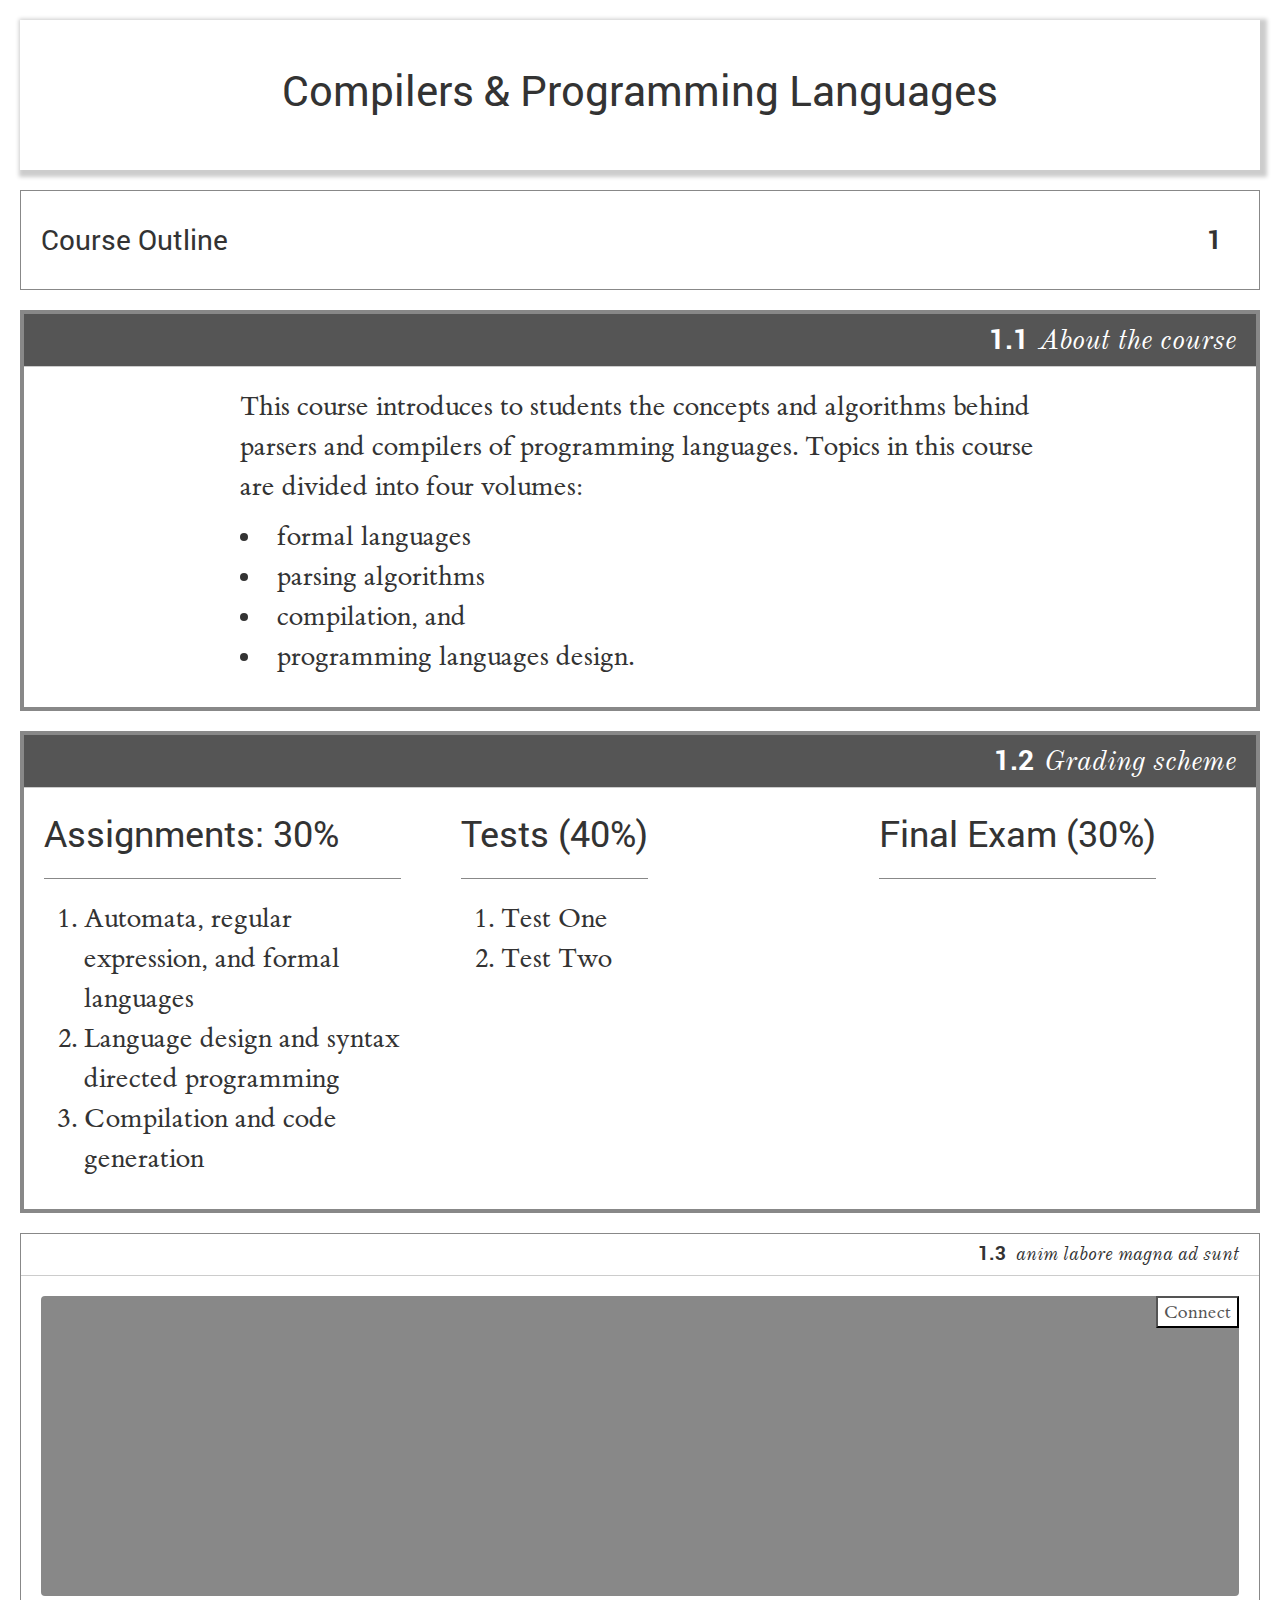
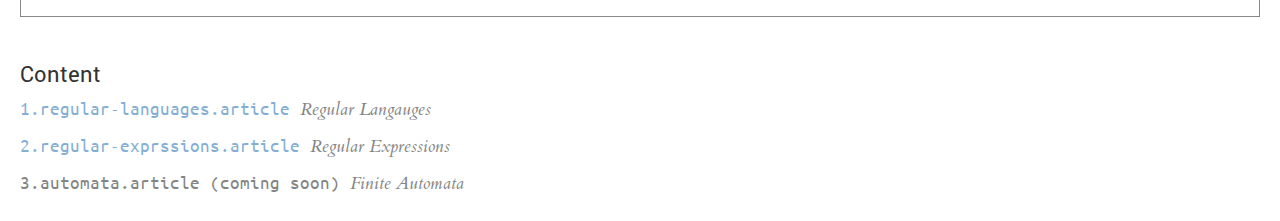
==== index.html @ 728316f8 "create" ====
<!doctype html>
<html>
<head>

<meta charset="utf-8">
<meta name="viewport" content="width=device-width, initial-scale=1.0">
<title></title>
<link rel="stylesheet" href='/static/css/bootstrap/css/bootstrap.min.css'>
<link rel="stylesheet" href='/static/css/fonts/fonts.css'>
<link rel="stylesheet" href='/static/css/style.css'>

</head>

    <body>
    <div id="presently"><div class="prly-article" style="width:100%;font-family:ETBembo;padding-left:20px;padding-right:20px;padding-top:20px;" id="e6c52cfe-9c7c-4f9d-96ab-fd311a3a9b26" data-reactid=".1gj16j94z5s" data-react-checksum="1671292646"><div class="prly-article-header" style="width:100%;height:150px;display:flex;justify-content:center;align-items:center;font-size:150%;box-sizing:border-box;box-shadow:3px 3px 4px 4px #ccc;margin-bottom:20px;" data-reactid=".1gj16j94z5s.$/=10"><h1 data-reactid=".1gj16j94z5s.$/=10.0"><p>Compilers &amp; Programming Languages</p>
</h1></div><div class="prly-article-body" data-reactid=".1gj16j94z5s.$/=11"><div class="prly-page" style="width:100%;box-sizing:border-box;" id="843a9b09-1f21-4c01-8ec1-237c533bad2a" data-reactid=".1gj16j94z5s.$/=11.$=1$model-843a9b09-1f21-4c01-8ec1-237c533bad2a"><div class="prly-page-header" style="position:relative;width:100%;height:100px;display:flex;align-items:center;box-sizing:border-box;margin-bottom:20px;" data-reactid=".1gj16j94z5s.$/=11.$=1$model-843a9b09-1f21-4c01-8ec1-237c533bad2a.$/=10"><div class="prly-page-label" style="font-family:Roboto;font-size:26px;font-weight:800;position:absolute;top:50%;right:20px;width:50px;height:50px;margin-left:-25px;margin-top:-25px;display:flex;align-items:center;justify-content:center;" data-reactid=".1gj16j94z5s.$/=11.$=1$model-843a9b09-1f21-4c01-8ec1-237c533bad2a.$/=10.$/=10"><span data-reactid=".1gj16j94z5s.$/=11.$=1$model-843a9b09-1f21-4c01-8ec1-237c533bad2a.$/=10.$/=10.0">1</span></div><h1 data-reactid=".1gj16j94z5s.$/=11.$=1$model-843a9b09-1f21-4c01-8ec1-237c533bad2a.$/=10.$/=11">Course Outline</h1></div><div class="prly-page-body" data-reactid=".1gj16j94z5s.$/=11.$=1$model-843a9b09-1f21-4c01-8ec1-237c533bad2a.$/=11"><div class="prly-section prly-section-slide" style="width:100%;box-sizing:border-box;margin-bottom:20px;" id="6fb964df-806b-41f2-ba89-8c91e5e8a8bd" data-reactid=".1gj16j94z5s.$/=11.$=1$model-843a9b09-1f21-4c01-8ec1-237c533bad2a.$/=11.$=1$model-6fb964df-806b-41f2-ba89-8c91e5e8a8bd"><div class="prly-section-header" style="text-align:right;padding-top:5px;padding-bottom:5px;" data-reactid=".1gj16j94z5s.$/=11.$=1$model-843a9b09-1f21-4c01-8ec1-237c533bad2a.$/=11.$=1$model-6fb964df-806b-41f2-ba89-8c91e5e8a8bd.$/=10"><div class="prly-section-number" style="display:inline-block;margin-right:10px;font-size:1em;font-family:Roboto;font-weight:bold;" data-reactid=".1gj16j94z5s.$/=11.$=1$model-843a9b09-1f21-4c01-8ec1-237c533bad2a.$/=11.$=1$model-6fb964df-806b-41f2-ba89-8c91e5e8a8bd.$/=10.$/=10"><span data-reactid=".1gj16j94z5s.$/=11.$=1$model-843a9b09-1f21-4c01-8ec1-237c533bad2a.$/=11.$=1$model-6fb964df-806b-41f2-ba89-8c91e5e8a8bd.$/=10.$/=10.0">1.1</span></div><h1 style="font-size:1em;display:inline-block;font-family:Old Standard TT;font-weight:normal;font-style:italic;padding-right:20px;margin-top:0;margin-bottom:0;" data-reactid=".1gj16j94z5s.$/=11.$=1$model-843a9b09-1f21-4c01-8ec1-237c533bad2a.$/=11.$=1$model-6fb964df-806b-41f2-ba89-8c91e5e8a8bd.$/=10.$/=11">About the course</h1></div><div class="prly-section-body" style="margin-left:auto;margin-right:auto;" data-reactid=".1gj16j94z5s.$/=11.$=1$model-843a9b09-1f21-4c01-8ec1-237c533bad2a.$/=11.$=1$model-6fb964df-806b-41f2-ba89-8c91e5e8a8bd.$/=11"><div class="prly-box horizontal" style="display:flex;flex:1;flex-direction:column;background-color:transparent;" id="82edffd5-e435-4c65-bcfb-aa89c1c5f5f9" data-reactid=".1gj16j94z5s.$/=11.$=1$model-843a9b09-1f21-4c01-8ec1-237c533bad2a.$/=11.$=1$model-6fb964df-806b-41f2-ba89-8c91e5e8a8bd.$/=11.$=1$model-82edffd5-e435-4c65-bcfb-aa89c1c5f5f9"><div class="prly-box-body" style="display:flex;flex:1;box-sizing:border-box;flex-direction:row;" data-reactid=".1gj16j94z5s.$/=11.$=1$model-843a9b09-1f21-4c01-8ec1-237c533bad2a.$/=11.$=1$model-6fb964df-806b-41f2-ba89-8c91e5e8a8bd.$/=11.$=1$model-82edffd5-e435-4c65-bcfb-aa89c1c5f5f9.$/=11"><div class="prly-box-child" style="flex:1;margin-left:0;padding-left:0;display:flex;" data-reactid=".1gj16j94z5s.$/=11.$=1$model-843a9b09-1f21-4c01-8ec1-237c533bad2a.$/=11.$=1$model-6fb964df-806b-41f2-ba89-8c91e5e8a8bd.$/=11.$=1$model-82edffd5-e435-4c65-bcfb-aa89c1c5f5f9.$/=11.$box-82edffd5-e435-4c65-bcfb-aa89c1c5f5f90/=1$box-82edffd5-e435-4c65-bcfb-aa89c1c5f5f90"><div class="prly-markdown narrow center" style="box-sizing:border-box;min-height:20px;min-width:20px;background:transparent;" id="18f9c6b4-ec7b-47f4-95ef-16e7f368bef9" data-reactid=".1gj16j94z5s.$/=11.$=1$model-843a9b09-1f21-4c01-8ec1-237c533bad2a.$/=11.$=1$model-6fb964df-806b-41f2-ba89-8c91e5e8a8bd.$/=11.$=1$model-82edffd5-e435-4c65-bcfb-aa89c1c5f5f9.$/=11.$box-82edffd5-e435-4c65-bcfb-aa89c1c5f5f90/=1$box-82edffd5-e435-4c65-bcfb-aa89c1c5f5f90.$model-18f9c6b4-ec7b-47f4-95ef-16e7f368bef9"><p>This course introduces to students the concepts and algorithms behind parsers and compilers of programming languages. Topics in this course are divided into four volumes:</p>
<ul>
<li>formal languages</li>
<li>parsing algorithms</li>
<li>compilation, and</li>
<li>programming languages design.</li>
</ul>
</div></div></div></div></div></div><div class="prly-section prly-section-slide" style="width:100%;box-sizing:border-box;margin-bottom:20px;" id="dd2d983f-f4ba-4bba-924f-643b4fdbcf5c" data-reactid=".1gj16j94z5s.$/=11.$=1$model-843a9b09-1f21-4c01-8ec1-237c533bad2a.$/=11.$=1$model-dd2d983f-f4ba-4bba-924f-643b4fdbcf5c"><div class="prly-section-header" style="text-align:right;padding-top:5px;padding-bottom:5px;" data-reactid=".1gj16j94z5s.$/=11.$=1$model-843a9b09-1f21-4c01-8ec1-237c533bad2a.$/=11.$=1$model-dd2d983f-f4ba-4bba-924f-643b4fdbcf5c.$/=10"><div class="prly-section-number" style="display:inline-block;margin-right:10px;font-size:1em;font-family:Roboto;font-weight:bold;" data-reactid=".1gj16j94z5s.$/=11.$=1$model-843a9b09-1f21-4c01-8ec1-237c533bad2a.$/=11.$=1$model-dd2d983f-f4ba-4bba-924f-643b4fdbcf5c.$/=10.$/=10"><span data-reactid=".1gj16j94z5s.$/=11.$=1$model-843a9b09-1f21-4c01-8ec1-237c533bad2a.$/=11.$=1$model-dd2d983f-f4ba-4bba-924f-643b4fdbcf5c.$/=10.$/=10.0">1.2</span></div><h1 style="font-size:1em;display:inline-block;font-family:Old Standard TT;font-weight:normal;font-style:italic;padding-right:20px;margin-top:0;margin-bottom:0;" data-reactid=".1gj16j94z5s.$/=11.$=1$model-843a9b09-1f21-4c01-8ec1-237c533bad2a.$/=11.$=1$model-dd2d983f-f4ba-4bba-924f-643b4fdbcf5c.$/=10.$/=11">Grading scheme</h1></div><div class="prly-section-body" style="margin-left:auto;margin-right:auto;" data-reactid=".1gj16j94z5s.$/=11.$=1$model-843a9b09-1f21-4c01-8ec1-237c533bad2a.$/=11.$=1$model-dd2d983f-f4ba-4bba-924f-643b4fdbcf5c.$/=11"><div class="prly-box horizontal" style="display:flex;flex:1;flex-direction:column;background-color:transparent;" id="5f083f13-5204-44ca-919f-c9ef3834b816" data-reactid=".1gj16j94z5s.$/=11.$=1$model-843a9b09-1f21-4c01-8ec1-237c533bad2a.$/=11.$=1$model-dd2d983f-f4ba-4bba-924f-643b4fdbcf5c.$/=11.$=1$model-5f083f13-5204-44ca-919f-c9ef3834b816"><div class="prly-box-body" style="display:flex;flex:1;box-sizing:border-box;flex-direction:row;" data-reactid=".1gj16j94z5s.$/=11.$=1$model-843a9b09-1f21-4c01-8ec1-237c533bad2a.$/=11.$=1$model-dd2d983f-f4ba-4bba-924f-643b4fdbcf5c.$/=11.$=1$model-5f083f13-5204-44ca-919f-c9ef3834b816.$/=11"><div class="prly-box-child" style="flex:1;margin-left:0;padding-left:0;display:flex;" data-reactid=".1gj16j94z5s.$/=11.$=1$model-843a9b09-1f21-4c01-8ec1-237c533bad2a.$/=11.$=1$model-dd2d983f-f4ba-4bba-924f-643b4fdbcf5c.$/=11.$=1$model-5f083f13-5204-44ca-919f-c9ef3834b816.$/=11.$box-5f083f13-5204-44ca-919f-c9ef3834b8160/=1$box-5f083f13-5204-44ca-919f-c9ef3834b8160"><div class="prly-markdown " style="box-sizing:border-box;min-height:20px;min-width:20px;background:transparent;" id="cef26343-057d-4c93-827b-92c1d447e859" data-reactid=".1gj16j94z5s.$/=11.$=1$model-843a9b09-1f21-4c01-8ec1-237c533bad2a.$/=11.$=1$model-dd2d983f-f4ba-4bba-924f-643b4fdbcf5c.$/=11.$=1$model-5f083f13-5204-44ca-919f-c9ef3834b816.$/=11.$box-5f083f13-5204-44ca-919f-c9ef3834b8160/=1$box-5f083f13-5204-44ca-919f-c9ef3834b8160.$model-cef26343-057d-4c93-827b-92c1d447e859"><h2 id="assignments-30-">Assignments: 30%</h2>
<hr>
<ol>
<li>Automata, regular expression, and formal languages</li>
<li>Language design and syntax directed programming</li>
<li>Compilation and code generation</li>
</ol>
</div></div><div class="prly-box-child" style="flex:1;margin-left:10px;padding-left:10px;display:flex;" data-reactid=".1gj16j94z5s.$/=11.$=1$model-843a9b09-1f21-4c01-8ec1-237c533bad2a.$/=11.$=1$model-dd2d983f-f4ba-4bba-924f-643b4fdbcf5c.$/=11.$=1$model-5f083f13-5204-44ca-919f-c9ef3834b816.$/=11.$box-5f083f13-5204-44ca-919f-c9ef3834b8161/=1$box-5f083f13-5204-44ca-919f-c9ef3834b8161"><div class="prly-markdown " style="box-sizing:border-box;min-height:20px;min-width:20px;background:transparent;" id="e79406b3-49fb-4bff-9370-3edc6c3b1107" data-reactid=".1gj16j94z5s.$/=11.$=1$model-843a9b09-1f21-4c01-8ec1-237c533bad2a.$/=11.$=1$model-dd2d983f-f4ba-4bba-924f-643b4fdbcf5c.$/=11.$=1$model-5f083f13-5204-44ca-919f-c9ef3834b816.$/=11.$box-5f083f13-5204-44ca-919f-c9ef3834b8161/=1$box-5f083f13-5204-44ca-919f-c9ef3834b8161.$model-e79406b3-49fb-4bff-9370-3edc6c3b1107"><h2 id="tests-40-">Tests (40%)</h2>
<hr>
<ol>
<li>Test One</li>
<li>Test Two</li>
</ol>
</div></div><div class="prly-box-child" style="flex:1;margin-left:10px;padding-left:10px;display:flex;" data-reactid=".1gj16j94z5s.$/=11.$=1$model-843a9b09-1f21-4c01-8ec1-237c533bad2a.$/=11.$=1$model-dd2d983f-f4ba-4bba-924f-643b4fdbcf5c.$/=11.$=1$model-5f083f13-5204-44ca-919f-c9ef3834b816.$/=11.$box-5f083f13-5204-44ca-919f-c9ef3834b8162/=1$box-5f083f13-5204-44ca-919f-c9ef3834b8162"><div class="prly-markdown " style="box-sizing:border-box;min-height:20px;min-width:20px;background:transparent;" id="dd6649b2-55d2-4e00-9b87-4bced204709d" data-reactid=".1gj16j94z5s.$/=11.$=1$model-843a9b09-1f21-4c01-8ec1-237c533bad2a.$/=11.$=1$model-dd2d983f-f4ba-4bba-924f-643b4fdbcf5c.$/=11.$=1$model-5f083f13-5204-44ca-919f-c9ef3834b816.$/=11.$box-5f083f13-5204-44ca-919f-c9ef3834b8162/=1$box-5f083f13-5204-44ca-919f-c9ef3834b8162.$model-dd6649b2-55d2-4e00-9b87-4bced204709d"><h2 id="final-exam-30-">Final Exam (30%)</h2>
<hr>
</div></div></div></div></div></div><div class="prly-section" style="width:100%;box-sizing:border-box;margin-bottom:20px;" id="b4328001-b02f-40ea-9c81-7ba1a0621e21" data-reactid=".1gj16j94z5s.$/=11.$=1$model-843a9b09-1f21-4c01-8ec1-237c533bad2a.$/=11.$=1$model-b4328001-b02f-40ea-9c81-7ba1a0621e21"><div class="prly-section-header" style="text-align:right;padding-top:5px;padding-bottom:5px;" data-reactid=".1gj16j94z5s.$/=11.$=1$model-843a9b09-1f21-4c01-8ec1-237c533bad2a.$/=11.$=1$model-b4328001-b02f-40ea-9c81-7ba1a0621e21.$/=10"><div class="prly-section-number" style="display:inline-block;margin-right:10px;font-size:1em;font-family:Roboto;font-weight:bold;" data-reactid=".1gj16j94z5s.$/=11.$=1$model-843a9b09-1f21-4c01-8ec1-237c533bad2a.$/=11.$=1$model-b4328001-b02f-40ea-9c81-7ba1a0621e21.$/=10.$/=10"><span data-reactid=".1gj16j94z5s.$/=11.$=1$model-843a9b09-1f21-4c01-8ec1-237c533bad2a.$/=11.$=1$model-b4328001-b02f-40ea-9c81-7ba1a0621e21.$/=10.$/=10.0">1.3</span></div><h1 style="font-size:1em;display:inline-block;font-family:Old Standard TT;font-weight:normal;font-style:italic;padding-right:20px;margin-top:0;margin-bottom:0;" data-reactid=".1gj16j94z5s.$/=11.$=1$model-843a9b09-1f21-4c01-8ec1-237c533bad2a.$/=11.$=1$model-b4328001-b02f-40ea-9c81-7ba1a0621e21.$/=10.$/=11">anim labore magna ad sunt</h1></div><div class="prly-section-body" style="margin-left:auto;margin-right:auto;" data-reactid=".1gj16j94z5s.$/=11.$=1$model-843a9b09-1f21-4c01-8ec1-237c533bad2a.$/=11.$=1$model-b4328001-b02f-40ea-9c81-7ba1a0621e21.$/=11"><div class="prly-box horizontal" style="display:flex;flex:1;flex-direction:column;background-color:transparent;" id="145425e0-b19d-4590-bc28-f11f53b828c2" data-reactid=".1gj16j94z5s.$/=11.$=1$model-843a9b09-1f21-4c01-8ec1-237c533bad2a.$/=11.$=1$model-b4328001-b02f-40ea-9c81-7ba1a0621e21.$/=11.$=1$model-145425e0-b19d-4590-bc28-f11f53b828c2"><div class="prly-box-body" style="display:flex;flex:1;box-sizing:border-box;flex-direction:row;" data-reactid=".1gj16j94z5s.$/=11.$=1$model-843a9b09-1f21-4c01-8ec1-237c533bad2a.$/=11.$=1$model-b4328001-b02f-40ea-9c81-7ba1a0621e21.$/=11.$=1$model-145425e0-b19d-4590-bc28-f11f53b828c2.$/=11"><div class="prly-box-child" style="flex:1;margin-left:0;padding-left:0;display:flex;" data-reactid=".1gj16j94z5s.$/=11.$=1$model-843a9b09-1f21-4c01-8ec1-237c533bad2a.$/=11.$=1$model-b4328001-b02f-40ea-9c81-7ba1a0621e21.$/=11.$=1$model-145425e0-b19d-4590-bc28-f11f53b828c2.$/=11.$box-145425e0-b19d-4590-bc28-f11f53b828c20/=1$box-145425e0-b19d-4590-bc28-f11f53b828c20"><div class="prly-iframe" style="flex:1;min-width:350px;min-height:300px;display:flex;position:relative;flex-direction:row;align-items:center;justify-content:center;" data-reactid=".1gj16j94z5s.$/=11.$=1$model-843a9b09-1f21-4c01-8ec1-237c533bad2a.$/=11.$=1$model-b4328001-b02f-40ea-9c81-7ba1a0621e21.$/=11.$=1$model-145425e0-b19d-4590-bc28-f11f53b828c2.$/=11.$box-145425e0-b19d-4590-bc28-f11f53b828c20/=1$box-145425e0-b19d-4590-bc28-f11f53b828c20.$model-942fc45a-6767-445d-aa81-45dbf62e945c"><div data-reactid=".1gj16j94z5s.$/=11.$=1$model-843a9b09-1f21-4c01-8ec1-237c533bad2a.$/=11.$=1$model-b4328001-b02f-40ea-9c81-7ba1a0621e21.$/=11.$=1$model-145425e0-b19d-4590-bc28-f11f53b828c2.$/=11.$box-145425e0-b19d-4590-bc28-f11f53b828c20/=1$box-145425e0-b19d-4590-bc28-f11f53b828c20.$model-942fc45a-6767-445d-aa81-45dbf62e945c.$=1$942fc45a-6767-445d-aa81-45dbf62e945ctext"><div data-reactid=".1gj16j94z5s.$/=11.$=1$model-843a9b09-1f21-4c01-8ec1-237c533bad2a.$/=11.$=1$model-b4328001-b02f-40ea-9c81-7ba1a0621e21.$/=11.$=1$model-145425e0-b19d-4590-bc28-f11f53b828c2.$/=11.$box-145425e0-b19d-4590-bc28-f11f53b828c20/=1$box-145425e0-b19d-4590-bc28-f11f53b828c20.$model-942fc45a-6767-445d-aa81-45dbf62e945c.$=1$942fc45a-6767-445d-aa81-45dbf62e945ctext.0"></div></div><button style="position:absolute;top:0;right:0;background:white;color:#555;" data-reactid=".1gj16j94z5s.$/=11.$=1$model-843a9b09-1f21-4c01-8ec1-237c533bad2a.$/=11.$=1$model-b4328001-b02f-40ea-9c81-7ba1a0621e21.$/=11.$=1$model-145425e0-b19d-4590-bc28-f11f53b828c2.$/=11.$box-145425e0-b19d-4590-bc28-f11f53b828c20/=1$box-145425e0-b19d-4590-bc28-f11f53b828c20.$model-942fc45a-6767-445d-aa81-45dbf62e945c.$=11">Connect</button></div></div></div></div></div></div></div></div></div></div></div>

    
    <div class="prly-index">
        <h1>Content</h1>
        <ul>
		<li>
			<div class="prly-index-entry">
				
			<a class="prly-index-link" href="/1.regular-languages.html">1.regular-languages.article</a> <span class="prly-index-text">Regular Langauges</span>
			</div></li>
		<li>
			<div class="prly-index-entry">
				
			<a class="prly-index-link" href="/2.regular-exprssions.html">2.regular-exprssions.article</a> <span class="prly-index-text">Regular Expressions</span>
			</div></li>
		<li>
			<div class="prly-index-entry">
				
			<span class="prly-index-link">3.automata.article (coming soon)</span> <span class="prly-index-text">Finite Automata</span>
			</div></li></ul>
    </div>
    

    
<script src="/static/js/jquery.min.js"></script>
<script type="text/x-mathjax-config">
      MathJax.Hub.Config({
        extensions: ["tex2jax.js"],
        jax: ["input/TeX", "output/SVG"],
        elements: [],
        skipStartupTypeset: true,
        showMathMenu: false,
        zoom: "None",
        tex2jax: {
          inlineMath: [ ['$','$'], ["\\(","\\)"] ],
          displayMath: [ ['$$','$$'], ["\\[","\\]"] ],
          processEscapes: true,
          skipTags: ["script", "noscript", "style", "textarea", "nomath"],
          ignoreClass: "nomath|nomathjax|tex2jax_ignore",
        },
      });
</script>
<script src="/static/js/MathJax/MathJax.js"></script>

    <script>
        window.article      = {"type":"article","source":"Compilers & Programming Languages","children":[{"type":"page","source":"Course Outline","children":[{"type":"section","source":"slide:\n.........\nAbout the course","children":[{"type":"box","layout":"horizontal","source":"","children":[{"type":"markdown","source":"c: narrow center\n..........\nThis course introduces to students the concepts and algorithms behind parsers and compilers of programming languages. Topics in this course are divided into four volumes:\n\n- formal languages\n- parsing algorithms\n- compilation, and\n- programming languages design.","uuid":"18f9c6b4-ec7b-47f4-95ef-16e7f368bef9","version":0}],"uuid":"82edffd5-e435-4c65-bcfb-aa89c1c5f5f9","version":0}],"uuid":"6fb964df-806b-41f2-ba89-8c91e5e8a8bd","version":0},{"type":"section","source":"slide:\n........\nGrading scheme","children":[{"type":"box","layout":"horizontal","source":"","children":[{"type":"markdown","source":"## Assignments: 30%\n\n------\n1. Automata, regular expression, and formal languages\n2. Language design and syntax directed programming\n3. Compilation and code generation","uuid":"cef26343-057d-4c93-827b-92c1d447e859","version":0},{"type":"markdown","source":"## Tests (40%)\n--------\n1. Test One\n2. Test Two\n","uuid":"e79406b3-49fb-4bff-9370-3edc6c3b1107","version":0},{"type":"markdown","source":"## Final Exam (30%)\n----------","uuid":"dd6649b2-55d2-4e00-9b87-4bced204709d","version":8}],"uuid":"5f083f13-5204-44ca-919f-c9ef3834b816","version":8}],"uuid":"dd2d983f-f4ba-4bba-924f-643b4fdbcf5c","version":9},{"type":"section","source":"anim labore magna ad sunt","children":[{"type":"box","layout":"horizontal","source":"","children":[{"type":"variant","version":100,"source":"type: iframe\nsrc: http://db.science.uoit.ca:8080\nos: kenpu/csci3055u\nworkspace: workspace/1"}],"uuid":"145425e0-b19d-4590-bc28-f11f53b828c2","version":106}],"uuid":"b4328001-b02f-40ea-9c81-7ba1a0621e21","version":106}],"uuid":"843a9b09-1f21-4c01-8ec1-237c533bad2a","version":116}],"uuid":"e6c52cfe-9c7c-4f9d-96ab-fd311a3a9b26","modified":true,"version":116,"history":4};
        window.article_path = "index.article";
    </script>
    <script src="/static/prly-reader.js"></script>
    </body>
</html>
---- static/css/fonts/fonts.css ----
@font-face {
  font-family: 'Old Standard TT';
  font-style: normal;
  font-weight: 400;
  src: local('Old Standard TT Regular'), local('OldStandardTT-Regular'), url(OldStandardTT-Regular.ttf) format('truetype');
}
@font-face {
  font-family: 'Old Standard TT';
  font-style: normal;
  font-weight: 700;
  src: local('Old Standard TT Bold'), local('OldStandardTT-Bold'), url(OldStandardTT-Bold.ttf) format('truetype');
}
@font-face {
  font-family: 'Old Standard TT';
  font-style: italic;
  font-weight: 400;
  src: local('Old Standard TT Italic'), local('OldStandardTT-Italic'), url(OldStandardTT-Italic.ttf) format('truetype');
}

@font-face {
  font-family: 'Roboto';
  font-style: normal;
  font-weight: 100;
  src: local('Roboto Thin'), local('Roboto-Thin'), url(Roboto-Thin.ttf) format('truetype');
}
@font-face {
  font-family: 'Roboto';
  font-style: normal;
  font-weight: 300;
  src: local('Roboto Light'), local('Roboto-Light'), url(Roboto-Light.ttf) format('truetype');
}
@font-face {
  font-family: 'Roboto';
  font-style: normal;
  font-weight: 400;
  src: local('Roboto Regular'), local('Roboto-Regular'), url(Roboto-Regular.ttf) format('truetype');
}
@font-face {
  font-family: 'Roboto';
  font-style: normal;
  font-weight: 700;
  src: local('Roboto Bold'), local('Roboto-Bold'), url(Roboto-Bold.ttf) format('truetype');
}

/* ======= Ubuntu Mono ============ *

/* cyrillic-ext */
@font-face {
  font-family: 'Ubuntu Mono';
  font-style: normal;
  font-weight: 400;
  src: local('Ubuntu Mono'), local('UbuntuMono-Regular'), url(ViZhet7Ak-LRXZMXzuAfkTTOQ_MqJVwkKsUn0wKzc2I.woff2) format('woff2');
  unicode-range: U+0460-052F, U+20B4, U+2DE0-2DFF, U+A640-A69F;
}
/* cyrillic */
@font-face {
  font-family: 'Ubuntu Mono';
  font-style: normal;
  font-weight: 400;
  src: local('Ubuntu Mono'), local('UbuntuMono-Regular'), url(ViZhet7Ak-LRXZMXzuAfkTUj_cnvWIuuBMVgbX098Mw.woff2) format('woff2');
  unicode-range: U+0400-045F, U+0490-0491, U+04B0-04B1, U+2116;
}
/* greek-ext */
@font-face {
  font-family: 'Ubuntu Mono';
  font-style: normal;
  font-weight: 400;
  src: local('Ubuntu Mono'), local('UbuntuMono-Regular'), url(ViZhet7Ak-LRXZMXzuAfkUbcKLIaa1LC45dFaAfauRA.woff2) format('woff2');
  unicode-range: U+1F00-1FFF;
}
/* greek */
@font-face {
  font-family: 'Ubuntu Mono';
  font-style: normal;
  font-weight: 400;
  src: local('Ubuntu Mono'), local('UbuntuMono-Regular'), url(ViZhet7Ak-LRXZMXzuAfkWo_sUJ8uO4YLWRInS22T3Y.woff2) format('woff2');
  unicode-range: U+0370-03FF;
}
/* latin-ext */
@font-face {
  font-family: 'Ubuntu Mono';
  font-style: normal;
  font-weight: 400;
  src: local('Ubuntu Mono'), local('UbuntuMono-Regular'), url(ViZhet7Ak-LRXZMXzuAfkSYE0-AqJ3nfInTTiDXDjU4.woff2) format('woff2');
  unicode-range: U+0100-024F, U+1E00-1EFF, U+20A0-20AB, U+20AD-20CF, U+2C60-2C7F, U+A720-A7FF;
}
/* latin */
@font-face {
  font-family: 'Ubuntu Mono';
  font-style: normal;
  font-weight: 400;
  src: local('Ubuntu Mono'), local('UbuntuMono-Regular'), url(ViZhet7Ak-LRXZMXzuAfkY4P5ICox8Kq3LLUNMylGO4.woff2) format('woff2');
  unicode-range: U+0000-00FF, U+0131, U+0152-0153, U+02C6, U+02DA, U+02DC, U+2000-206F, U+2074, U+20AC, U+2212, U+2215, U+E0FF, U+EFFD, U+F000;
}

@font-face { font-family: ETBembo;
    src: url("ETBembo-RomanLF.ttf"); }

@font-face { font-family: ETBembo;
    src: url("ETBembo-DisplayItalic.ttf");
    font-weight: normal;
    font-style: italic; }
---- static/css/style.css ----
@import url(./prism-themes/prism.css);
@import url(./prism-themes/prism-line-numbers.css);
@import url(./presently.css);
@import url(./font-awesome/css/font-awesome.min.css);

/*======================*/
/* Bootstrap Fixes      */
/*======================*/

body {
    padding: 0;
    margin: 0;
}
h1,h2,h3,h4,h5,h6 {
    font-family: Roboto;
    margin: 0;
    padding-top: 5px;
    padding-bottom: 5px;
}
h1 { font-size: 150% }
h2 { font-size: 130% }
h3 { font-size: 120% }
h4 { font-size: 110% }
h5 { font-size: 100% }

.prly-box-text p:last-child {
    margin-bottom: 0;
}

/*=====================*/
/* Page                */
/*=====================*/
.prly-page-header {
    border: thin solid #888;
    padding: 20px;
}

/*=====================*/
/* Section             */
/*=====================*/
.prly-section {
    border: thin solid #888;
}
.prly-section-body {
}
.prly-section-header {
    border-bottom: thin solid #ccc;
}

/*=====================*/
/* Section             */
/*=====================*/
.prly-section-body > .prly-box {
    margin-top: 10px;
}
.prly-section-body > .prly-box:first-child {
    margin-top: 0;
}

.prly-section-body > .prly-box > .prly-box-body > .prly-box-child > * {
    margin: 20px;
}


/*==========================*/
/* Box                      */
/*==========================*/
.prly-box.horizontal > .prly-box-body > .prly-box:first-child {
    margin-left: 0;
}
.prly-box.horizontal > .prly-box-body > .prly-box {
    margin-left: 20px;
}

.prly-box.vertical > .prly-box-body > .prly-box:first-child {
    margin-top: 0;
}
.prly-box.vertical > .prly-box-body > .prly-box {
    margin-top: 20px;
}
.prly-box-text {
    padding: 20px 20px 0 20px;
}

/*=========================*/
/* Markdown                */
/*=========================*/
.prly-markdown.narrow {
    max-width: 800px;
}
.prly-markdown.wide {
    width: 100%;
    flex: 1;
}
.prly-markdown.center {
    margin-left: auto !important;
    margin-right: auto !important;
}
.prly-markdown.right {
    margin-left: auto !important;
}
.prly-markdown.banner {
    margin-left: auto !important;
    margin-right: auto !important;
    font-size: 200%;
    text-align: center;
    padding: 50px;
}
.prly-markdown.banner > ul {
    list-style: none;
}
.prly-markdown blockquote {
    border-left: 4px solid #555;
    margin: 0;
    padding-left: 0.5em;
    font-size: 100%;
}

.prly-markdown > ul {
    padding-left: 0;
    list-style-position: inside;
}

.prly-markdown ul ul,
.prly-markdown ul ol,
.prly-markdown ol ul,
.prly-markdown ol ol
{
    list-style-position: outside;
}

.prly-markdown > ul > li {
}

.prly-markdown code {
    background: transparent;
    color: black;
    font-style: normal;
    margin: 0;
    padding: 0;
}

.prly-markdown pre code {
    font-family: "Ubuntu Mono",
}
.prly-markdown pre {
    padding: 10px;
    background: transparent;
    font-size: inherit;
}
.prly-markdown p:last-child {
    margin-bottom: 0;
}
hr {
    border-color: #888;
}

/*========================*/
/* Special blockquote     */
/*========================*/
.prly-markdown blockquote.note {
    border-left: none;
    border: thin solid #aaa;
    box-shadow: 10px 10px 10px 0 #aaa;
    margin: 20px 0 20px 0;
}

.prly-markdown blockquote.note:first-child { margin-top: 0; }
.prly-markdown blockquote.note:last-child { margin-bottom: 0; }

/*========================*/
/* Code                   */
/*========================*/
pre.prly-code  {
    font-size: inherit;
    font-family: "Ubuntu Mono";
    color: inherit;
    border: none;
    background-color: transparent;
}

.prly-iframe {
    background: #888;
    color: white;
    border-radius: 4px;
}
.prly-iframe iframe {
    border: none;
}

/*======================*/
/* Images               */
/*======================*/

.prly-image-caption {
    font-family: Roboto;
    text-align: center;
}


/*======================*/
/* MathJax              */
/*======================*/
.prly-markdown .MathJax_SVG_Display {
    margin: 5px 0 5px 0 !important;
}

/*======================*/
/* Index boxes          */
/*======================*/
.prly-index {
    font-family: Ubuntu Mono; 
    padding: 20px;
}

.prly-index h1 {
    font-size: 120%;
}

.prly-index ul {
    list-style: none;
    margin: 0;
    padding: 0;
}
.prly-index-entry {
    padding-top: 5px;
    padding-bottom: 5px;
    width: 100%;
    opacity: 0.6;
}
.prly-index-entry:hover {
    opacity: 1.0;
}
.prly-index-entry a,
.prly-index-entry span {
    display: inline-block;
}
.prly-index-entry .prly-index-name {
    width: 50%;
}
.prly-index-entry .prly-index-text {
    font-family: 'ETBembo';
    font-style: italic;
}
.prly-index-entry a.prly-index-write {
    float: right;
    border: thin solid #aaa;
    padding: 3px;
    text-decoration: none;
    color: #777;
}

.prly-index-entry a.prly-index-write:hover {
    color: #000;
    font-weight: bold;
}

.prly-index-entry .prly-index-draft {
    margin-left: 10px;
    border-radius: 5px;
    background: #f88;
    color: white;
    padding: 5px;
}

/*======================*/
/* PRESENTATION         */
/*======================*/

.prly-past {
    opacity: 0.1;
}
.prly-now {
    opacity: 1;
}
.prly-future {
    opacity: 0.0;
}
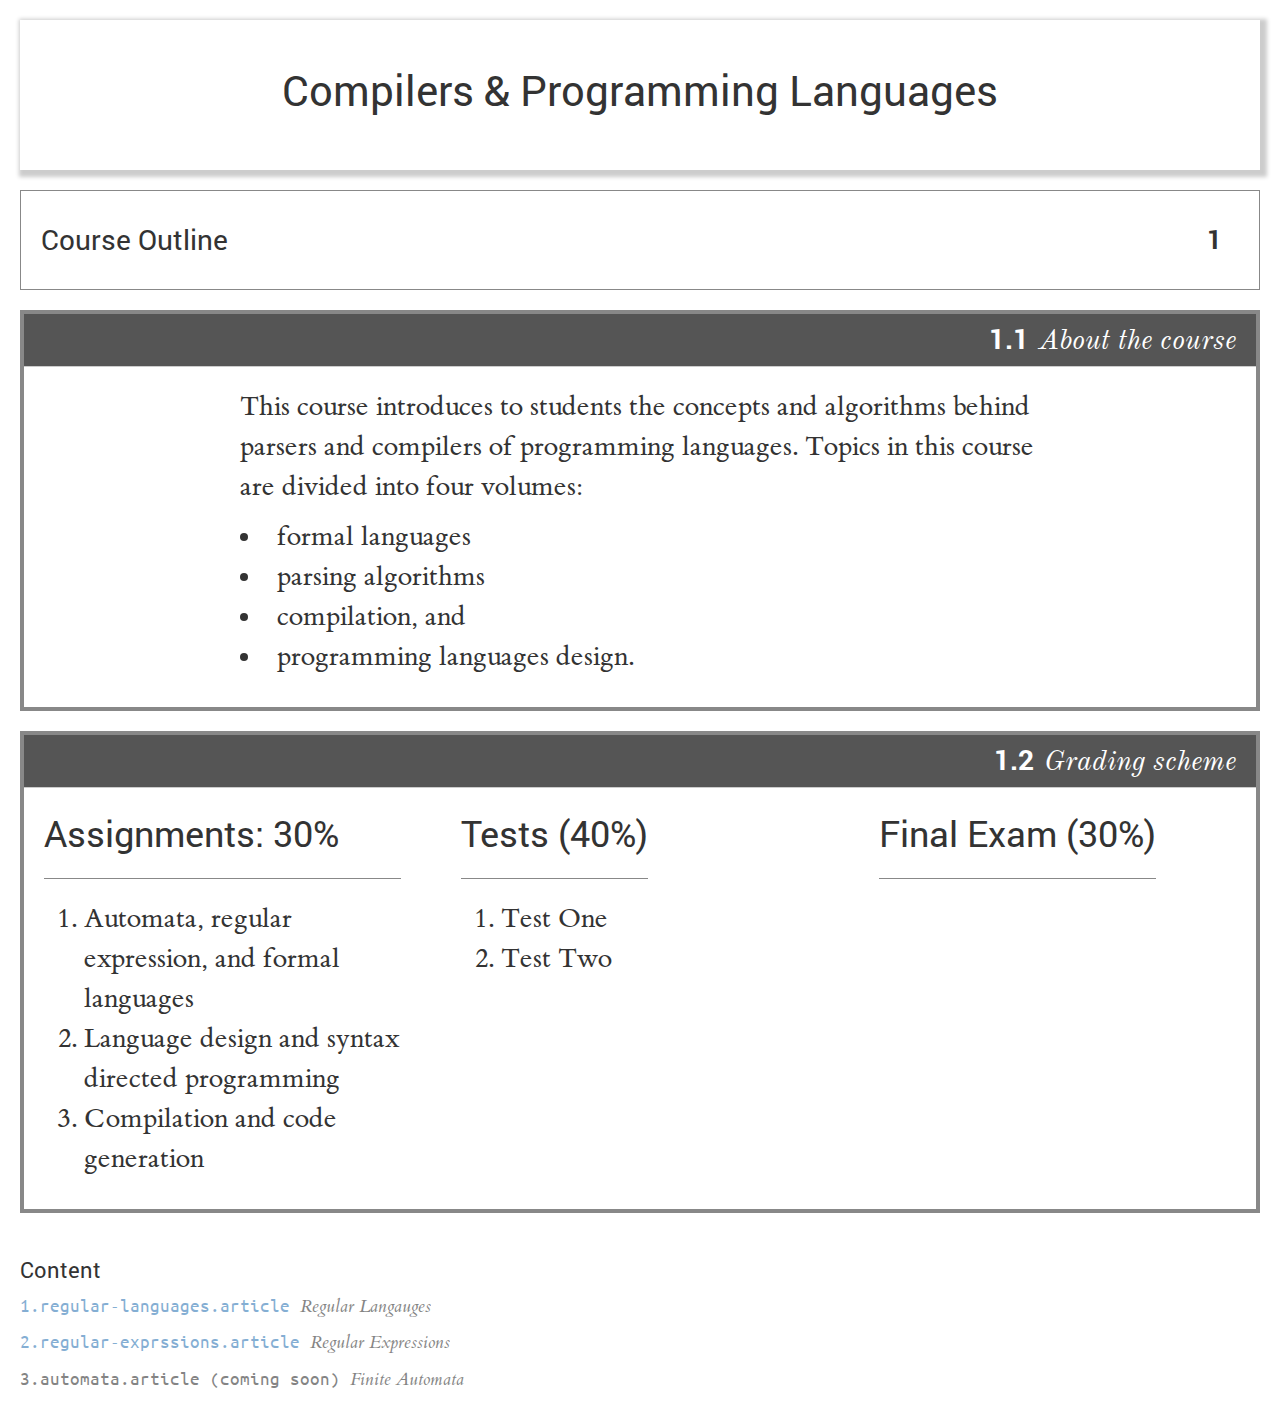
==== commit 4659d6cb: "writing" ====
--- a/index.html
+++ b/index.html
@@ -12,30 +12,30 @@
 </head>
 
     <body>
-    <div id="presently"><div class="prly-article" style="width:100%;font-family:ETBembo;padding-left:20px;padding-right:20px;padding-top:20px;" id="e6c52cfe-9c7c-4f9d-96ab-fd311a3a9b26" data-reactid=".1gj16j94z5s" data-react-checksum="1671292646"><div class="prly-article-header" style="width:100%;height:150px;display:flex;justify-content:center;align-items:center;font-size:150%;box-sizing:border-box;box-shadow:3px 3px 4px 4px #ccc;margin-bottom:20px;" data-reactid=".1gj16j94z5s.$/=10"><h1 data-reactid=".1gj16j94z5s.$/=10.0"><p>Compilers &amp; Programming Languages</p>
-</h1></div><div class="prly-article-body" data-reactid=".1gj16j94z5s.$/=11"><div class="prly-page" style="width:100%;box-sizing:border-box;" id="843a9b09-1f21-4c01-8ec1-237c533bad2a" data-reactid=".1gj16j94z5s.$/=11.$=1$model-843a9b09-1f21-4c01-8ec1-237c533bad2a"><div class="prly-page-header" style="position:relative;width:100%;height:100px;display:flex;align-items:center;box-sizing:border-box;margin-bottom:20px;" data-reactid=".1gj16j94z5s.$/=11.$=1$model-843a9b09-1f21-4c01-8ec1-237c533bad2a.$/=10"><div class="prly-page-label" style="font-family:Roboto;font-size:26px;font-weight:800;position:absolute;top:50%;right:20px;width:50px;height:50px;margin-left:-25px;margin-top:-25px;display:flex;align-items:center;justify-content:center;" data-reactid=".1gj16j94z5s.$/=11.$=1$model-843a9b09-1f21-4c01-8ec1-237c533bad2a.$/=10.$/=10"><span data-reactid=".1gj16j94z5s.$/=11.$=1$model-843a9b09-1f21-4c01-8ec1-237c533bad2a.$/=10.$/=10.0">1</span></div><h1 data-reactid=".1gj16j94z5s.$/=11.$=1$model-843a9b09-1f21-4c01-8ec1-237c533bad2a.$/=10.$/=11">Course Outline</h1></div><div class="prly-page-body" data-reactid=".1gj16j94z5s.$/=11.$=1$model-843a9b09-1f21-4c01-8ec1-237c533bad2a.$/=11"><div class="prly-section prly-section-slide" style="width:100%;box-sizing:border-box;margin-bottom:20px;" id="6fb964df-806b-41f2-ba89-8c91e5e8a8bd" data-reactid=".1gj16j94z5s.$/=11.$=1$model-843a9b09-1f21-4c01-8ec1-237c533bad2a.$/=11.$=1$model-6fb964df-806b-41f2-ba89-8c91e5e8a8bd"><div class="prly-section-header" style="text-align:right;padding-top:5px;padding-bottom:5px;" data-reactid=".1gj16j94z5s.$/=11.$=1$model-843a9b09-1f21-4c01-8ec1-237c533bad2a.$/=11.$=1$model-6fb964df-806b-41f2-ba89-8c91e5e8a8bd.$/=10"><div class="prly-section-number" style="display:inline-block;margin-right:10px;font-size:1em;font-family:Roboto;font-weight:bold;" data-reactid=".1gj16j94z5s.$/=11.$=1$model-843a9b09-1f21-4c01-8ec1-237c533bad2a.$/=11.$=1$model-6fb964df-806b-41f2-ba89-8c91e5e8a8bd.$/=10.$/=10"><span data-reactid=".1gj16j94z5s.$/=11.$=1$model-843a9b09-1f21-4c01-8ec1-237c533bad2a.$/=11.$=1$model-6fb964df-806b-41f2-ba89-8c91e5e8a8bd.$/=10.$/=10.0">1.1</span></div><h1 style="font-size:1em;display:inline-block;font-family:Old Standard TT;font-weight:normal;font-style:italic;padding-right:20px;margin-top:0;margin-bottom:0;" data-reactid=".1gj16j94z5s.$/=11.$=1$model-843a9b09-1f21-4c01-8ec1-237c533bad2a.$/=11.$=1$model-6fb964df-806b-41f2-ba89-8c91e5e8a8bd.$/=10.$/=11">About the course</h1></div><div class="prly-section-body" style="margin-left:auto;margin-right:auto;" data-reactid=".1gj16j94z5s.$/=11.$=1$model-843a9b09-1f21-4c01-8ec1-237c533bad2a.$/=11.$=1$model-6fb964df-806b-41f2-ba89-8c91e5e8a8bd.$/=11"><div class="prly-box horizontal" style="display:flex;flex:1;flex-direction:column;background-color:transparent;" id="82edffd5-e435-4c65-bcfb-aa89c1c5f5f9" data-reactid=".1gj16j94z5s.$/=11.$=1$model-843a9b09-1f21-4c01-8ec1-237c533bad2a.$/=11.$=1$model-6fb964df-806b-41f2-ba89-8c91e5e8a8bd.$/=11.$=1$model-82edffd5-e435-4c65-bcfb-aa89c1c5f5f9"><div class="prly-box-body" style="display:flex;flex:1;box-sizing:border-box;flex-direction:row;" data-reactid=".1gj16j94z5s.$/=11.$=1$model-843a9b09-1f21-4c01-8ec1-237c533bad2a.$/=11.$=1$model-6fb964df-806b-41f2-ba89-8c91e5e8a8bd.$/=11.$=1$model-82edffd5-e435-4c65-bcfb-aa89c1c5f5f9.$/=11"><div class="prly-box-child" style="flex:1;margin-left:0;padding-left:0;display:flex;" data-reactid=".1gj16j94z5s.$/=11.$=1$model-843a9b09-1f21-4c01-8ec1-237c533bad2a.$/=11.$=1$model-6fb964df-806b-41f2-ba89-8c91e5e8a8bd.$/=11.$=1$model-82edffd5-e435-4c65-bcfb-aa89c1c5f5f9.$/=11.$box-82edffd5-e435-4c65-bcfb-aa89c1c5f5f90/=1$box-82edffd5-e435-4c65-bcfb-aa89c1c5f5f90"><div class="prly-markdown narrow center" style="box-sizing:border-box;min-height:20px;min-width:20px;background:transparent;" id="18f9c6b4-ec7b-47f4-95ef-16e7f368bef9" data-reactid=".1gj16j94z5s.$/=11.$=1$model-843a9b09-1f21-4c01-8ec1-237c533bad2a.$/=11.$=1$model-6fb964df-806b-41f2-ba89-8c91e5e8a8bd.$/=11.$=1$model-82edffd5-e435-4c65-bcfb-aa89c1c5f5f9.$/=11.$box-82edffd5-e435-4c65-bcfb-aa89c1c5f5f90/=1$box-82edffd5-e435-4c65-bcfb-aa89c1c5f5f90.$model-18f9c6b4-ec7b-47f4-95ef-16e7f368bef9"><p>This course introduces to students the concepts and algorithms behind parsers and compilers of programming languages. Topics in this course are divided into four volumes:</p>
+    <div id="presently"><div class="prly-article" style="width:100%;font-family:ETBembo;padding-left:20px;padding-right:20px;padding-top:20px;" id="e6c52cfe-9c7c-4f9d-96ab-fd311a3a9b26" data-reactid=".cb3tsxjb4" data-react-checksum="-1914282659"><div class="prly-article-header" id="e6c52cfe-9c7c-4f9d-96ab-fd311a3a9b26-header" style="width:100%;height:150px;display:flex;justify-content:center;align-items:center;font-size:150%;box-sizing:border-box;box-shadow:3px 3px 4px 4px #ccc;margin-bottom:20px;" data-reactid=".cb3tsxjb4.$/=10"><h1 data-reactid=".cb3tsxjb4.$/=10.0"><p>Compilers &amp; Programming Languages</p>
+</h1></div><div class="prly-article-body" data-reactid=".cb3tsxjb4.$/=11"><div class="prly-page" style="width:100%;box-sizing:border-box;" id="843a9b09-1f21-4c01-8ec1-237c533bad2a" data-reactid=".cb3tsxjb4.$/=11.$=1$model-843a9b09-1f21-4c01-8ec1-237c533bad2a"><div class="prly-page-header" id="843a9b09-1f21-4c01-8ec1-237c533bad2a-header" style="position:relative;width:100%;height:100px;display:flex;align-items:center;box-sizing:border-box;margin-bottom:20px;" data-reactid=".cb3tsxjb4.$/=11.$=1$model-843a9b09-1f21-4c01-8ec1-237c533bad2a.$/=10"><div class="prly-page-label" style="font-family:Roboto;font-size:26px;font-weight:800;position:absolute;top:50%;right:20px;width:50px;height:50px;margin-left:-25px;margin-top:-25px;display:flex;align-items:center;justify-content:center;" data-reactid=".cb3tsxjb4.$/=11.$=1$model-843a9b09-1f21-4c01-8ec1-237c533bad2a.$/=10.$/=10"><span data-reactid=".cb3tsxjb4.$/=11.$=1$model-843a9b09-1f21-4c01-8ec1-237c533bad2a.$/=10.$/=10.0">1</span></div><h1 data-reactid=".cb3tsxjb4.$/=11.$=1$model-843a9b09-1f21-4c01-8ec1-237c533bad2a.$/=10.$/=11">Course Outline</h1></div><div class="prly-page-body" data-reactid=".cb3tsxjb4.$/=11.$=1$model-843a9b09-1f21-4c01-8ec1-237c533bad2a.$/=11"><div class="prly-section prly-section-slide" style="width:100%;box-sizing:border-box;margin-bottom:20px;" id="6fb964df-806b-41f2-ba89-8c91e5e8a8bd" data-reactid=".cb3tsxjb4.$/=11.$=1$model-843a9b09-1f21-4c01-8ec1-237c533bad2a.$/=11.$=1$model-6fb964df-806b-41f2-ba89-8c91e5e8a8bd"><div class="prly-section-header" id="6fb964df-806b-41f2-ba89-8c91e5e8a8bd-header" style="text-align:right;padding-top:5px;padding-bottom:5px;" data-reactid=".cb3tsxjb4.$/=11.$=1$model-843a9b09-1f21-4c01-8ec1-237c533bad2a.$/=11.$=1$model-6fb964df-806b-41f2-ba89-8c91e5e8a8bd.$/=10"><div class="prly-section-number" style="display:inline-block;margin-right:10px;font-size:1em;font-family:Roboto;font-weight:bold;" data-reactid=".cb3tsxjb4.$/=11.$=1$model-843a9b09-1f21-4c01-8ec1-237c533bad2a.$/=11.$=1$model-6fb964df-806b-41f2-ba89-8c91e5e8a8bd.$/=10.$/=10"><span data-reactid=".cb3tsxjb4.$/=11.$=1$model-843a9b09-1f21-4c01-8ec1-237c533bad2a.$/=11.$=1$model-6fb964df-806b-41f2-ba89-8c91e5e8a8bd.$/=10.$/=10.0">1.1</span></div><h1 style="font-size:1em;display:inline-block;font-family:Old Standard TT;font-weight:normal;font-style:italic;padding-right:20px;margin-top:0;margin-bottom:0;" data-reactid=".cb3tsxjb4.$/=11.$=1$model-843a9b09-1f21-4c01-8ec1-237c533bad2a.$/=11.$=1$model-6fb964df-806b-41f2-ba89-8c91e5e8a8bd.$/=10.$/=11">About the course</h1></div><div class="prly-section-body" style="margin-left:auto;margin-right:auto;" data-reactid=".cb3tsxjb4.$/=11.$=1$model-843a9b09-1f21-4c01-8ec1-237c533bad2a.$/=11.$=1$model-6fb964df-806b-41f2-ba89-8c91e5e8a8bd.$/=11"><div class="prly-box horizontal" style="display:flex;flex:1;flex-direction:column;background-color:transparent;" id="82edffd5-e435-4c65-bcfb-aa89c1c5f5f9" data-reactid=".cb3tsxjb4.$/=11.$=1$model-843a9b09-1f21-4c01-8ec1-237c533bad2a.$/=11.$=1$model-6fb964df-806b-41f2-ba89-8c91e5e8a8bd.$/=11.$=1$model-82edffd5-e435-4c65-bcfb-aa89c1c5f5f9"><div class="prly-box-body" style="display:flex;flex:1;box-sizing:border-box;flex-direction:row;" data-reactid=".cb3tsxjb4.$/=11.$=1$model-843a9b09-1f21-4c01-8ec1-237c533bad2a.$/=11.$=1$model-6fb964df-806b-41f2-ba89-8c91e5e8a8bd.$/=11.$=1$model-82edffd5-e435-4c65-bcfb-aa89c1c5f5f9.$/=11"><div class="prly-box-child" style="flex:1;margin-left:0;padding-left:0;display:flex;" data-reactid=".cb3tsxjb4.$/=11.$=1$model-843a9b09-1f21-4c01-8ec1-237c533bad2a.$/=11.$=1$model-6fb964df-806b-41f2-ba89-8c91e5e8a8bd.$/=11.$=1$model-82edffd5-e435-4c65-bcfb-aa89c1c5f5f9.$/=11.$box-82edffd5-e435-4c65-bcfb-aa89c1c5f5f90/=1$box-82edffd5-e435-4c65-bcfb-aa89c1c5f5f90"><div class="prly-markdown narrow center" style="box-sizing:border-box;min-height:20px;min-width:20px;background:transparent;" id="18f9c6b4-ec7b-47f4-95ef-16e7f368bef9" data-reactid=".cb3tsxjb4.$/=11.$=1$model-843a9b09-1f21-4c01-8ec1-237c533bad2a.$/=11.$=1$model-6fb964df-806b-41f2-ba89-8c91e5e8a8bd.$/=11.$=1$model-82edffd5-e435-4c65-bcfb-aa89c1c5f5f9.$/=11.$box-82edffd5-e435-4c65-bcfb-aa89c1c5f5f90/=1$box-82edffd5-e435-4c65-bcfb-aa89c1c5f5f90.$model-18f9c6b4-ec7b-47f4-95ef-16e7f368bef9"><p>This course introduces to students the concepts and algorithms behind parsers and compilers of programming languages. Topics in this course are divided into four volumes:</p>
 <ul>
 <li>formal languages</li>
 <li>parsing algorithms</li>
 <li>compilation, and</li>
 <li>programming languages design.</li>
 </ul>
-</div></div></div></div></div></div><div class="prly-section prly-section-slide" style="width:100%;box-sizing:border-box;margin-bottom:20px;" id="dd2d983f-f4ba-4bba-924f-643b4fdbcf5c" data-reactid=".1gj16j94z5s.$/=11.$=1$model-843a9b09-1f21-4c01-8ec1-237c533bad2a.$/=11.$=1$model-dd2d983f-f4ba-4bba-924f-643b4fdbcf5c"><div class="prly-section-header" style="text-align:right;padding-top:5px;padding-bottom:5px;" data-reactid=".1gj16j94z5s.$/=11.$=1$model-843a9b09-1f21-4c01-8ec1-237c533bad2a.$/=11.$=1$model-dd2d983f-f4ba-4bba-924f-643b4fdbcf5c.$/=10"><div class="prly-section-number" style="display:inline-block;margin-right:10px;font-size:1em;font-family:Roboto;font-weight:bold;" data-reactid=".1gj16j94z5s.$/=11.$=1$model-843a9b09-1f21-4c01-8ec1-237c533bad2a.$/=11.$=1$model-dd2d983f-f4ba-4bba-924f-643b4fdbcf5c.$/=10.$/=10"><span data-reactid=".1gj16j94z5s.$/=11.$=1$model-843a9b09-1f21-4c01-8ec1-237c533bad2a.$/=11.$=1$model-dd2d983f-f4ba-4bba-924f-643b4fdbcf5c.$/=10.$/=10.0">1.2</span></div><h1 style="font-size:1em;display:inline-block;font-family:Old Standard TT;font-weight:normal;font-style:italic;padding-right:20px;margin-top:0;margin-bottom:0;" data-reactid=".1gj16j94z5s.$/=11.$=1$model-843a9b09-1f21-4c01-8ec1-237c533bad2a.$/=11.$=1$model-dd2d983f-f4ba-4bba-924f-643b4fdbcf5c.$/=10.$/=11">Grading scheme</h1></div><div class="prly-section-body" style="margin-left:auto;margin-right:auto;" data-reactid=".1gj16j94z5s.$/=11.$=1$model-843a9b09-1f21-4c01-8ec1-237c533bad2a.$/=11.$=1$model-dd2d983f-f4ba-4bba-924f-643b4fdbcf5c.$/=11"><div class="prly-box horizontal" style="display:flex;flex:1;flex-direction:column;background-color:transparent;" id="5f083f13-5204-44ca-919f-c9ef3834b816" data-reactid=".1gj16j94z5s.$/=11.$=1$model-843a9b09-1f21-4c01-8ec1-237c533bad2a.$/=11.$=1$model-dd2d983f-f4ba-4bba-924f-643b4fdbcf5c.$/=11.$=1$model-5f083f13-5204-44ca-919f-c9ef3834b816"><div class="prly-box-body" style="display:flex;flex:1;box-sizing:border-box;flex-direction:row;" data-reactid=".1gj16j94z5s.$/=11.$=1$model-843a9b09-1f21-4c01-8ec1-237c533bad2a.$/=11.$=1$model-dd2d983f-f4ba-4bba-924f-643b4fdbcf5c.$/=11.$=1$model-5f083f13-5204-44ca-919f-c9ef3834b816.$/=11"><div class="prly-box-child" style="flex:1;margin-left:0;padding-left:0;display:flex;" data-reactid=".1gj16j94z5s.$/=11.$=1$model-843a9b09-1f21-4c01-8ec1-237c533bad2a.$/=11.$=1$model-dd2d983f-f4ba-4bba-924f-643b4fdbcf5c.$/=11.$=1$model-5f083f13-5204-44ca-919f-c9ef3834b816.$/=11.$box-5f083f13-5204-44ca-919f-c9ef3834b8160/=1$box-5f083f13-5204-44ca-919f-c9ef3834b8160"><div class="prly-markdown " style="box-sizing:border-box;min-height:20px;min-width:20px;background:transparent;" id="cef26343-057d-4c93-827b-92c1d447e859" data-reactid=".1gj16j94z5s.$/=11.$=1$model-843a9b09-1f21-4c01-8ec1-237c533bad2a.$/=11.$=1$model-dd2d983f-f4ba-4bba-924f-643b4fdbcf5c.$/=11.$=1$model-5f083f13-5204-44ca-919f-c9ef3834b816.$/=11.$box-5f083f13-5204-44ca-919f-c9ef3834b8160/=1$box-5f083f13-5204-44ca-919f-c9ef3834b8160.$model-cef26343-057d-4c93-827b-92c1d447e859"><h2 id="assignments-30-">Assignments: 30%</h2>
+</div></div></div></div></div></div><div class="prly-section prly-section-slide" style="width:100%;box-sizing:border-box;margin-bottom:20px;" id="dd2d983f-f4ba-4bba-924f-643b4fdbcf5c" data-reactid=".cb3tsxjb4.$/=11.$=1$model-843a9b09-1f21-4c01-8ec1-237c533bad2a.$/=11.$=1$model-dd2d983f-f4ba-4bba-924f-643b4fdbcf5c"><div class="prly-section-header" id="dd2d983f-f4ba-4bba-924f-643b4fdbcf5c-header" style="text-align:right;padding-top:5px;padding-bottom:5px;" data-reactid=".cb3tsxjb4.$/=11.$=1$model-843a9b09-1f21-4c01-8ec1-237c533bad2a.$/=11.$=1$model-dd2d983f-f4ba-4bba-924f-643b4fdbcf5c.$/=10"><div class="prly-section-number" style="display:inline-block;margin-right:10px;font-size:1em;font-family:Roboto;font-weight:bold;" data-reactid=".cb3tsxjb4.$/=11.$=1$model-843a9b09-1f21-4c01-8ec1-237c533bad2a.$/=11.$=1$model-dd2d983f-f4ba-4bba-924f-643b4fdbcf5c.$/=10.$/=10"><span data-reactid=".cb3tsxjb4.$/=11.$=1$model-843a9b09-1f21-4c01-8ec1-237c533bad2a.$/=11.$=1$model-dd2d983f-f4ba-4bba-924f-643b4fdbcf5c.$/=10.$/=10.0">1.2</span></div><h1 style="font-size:1em;display:inline-block;font-family:Old Standard TT;font-weight:normal;font-style:italic;padding-right:20px;margin-top:0;margin-bottom:0;" data-reactid=".cb3tsxjb4.$/=11.$=1$model-843a9b09-1f21-4c01-8ec1-237c533bad2a.$/=11.$=1$model-dd2d983f-f4ba-4bba-924f-643b4fdbcf5c.$/=10.$/=11">Grading scheme</h1></div><div class="prly-section-body" style="margin-left:auto;margin-right:auto;" data-reactid=".cb3tsxjb4.$/=11.$=1$model-843a9b09-1f21-4c01-8ec1-237c533bad2a.$/=11.$=1$model-dd2d983f-f4ba-4bba-924f-643b4fdbcf5c.$/=11"><div class="prly-box horizontal" style="display:flex;flex:1;flex-direction:column;background-color:transparent;" id="5f083f13-5204-44ca-919f-c9ef3834b816" data-reactid=".cb3tsxjb4.$/=11.$=1$model-843a9b09-1f21-4c01-8ec1-237c533bad2a.$/=11.$=1$model-dd2d983f-f4ba-4bba-924f-643b4fdbcf5c.$/=11.$=1$model-5f083f13-5204-44ca-919f-c9ef3834b816"><div class="prly-box-body" style="display:flex;flex:1;box-sizing:border-box;flex-direction:row;" data-reactid=".cb3tsxjb4.$/=11.$=1$model-843a9b09-1f21-4c01-8ec1-237c533bad2a.$/=11.$=1$model-dd2d983f-f4ba-4bba-924f-643b4fdbcf5c.$/=11.$=1$model-5f083f13-5204-44ca-919f-c9ef3834b816.$/=11"><div class="prly-box-child" style="flex:1;margin-left:0;padding-left:0;display:flex;" data-reactid=".cb3tsxjb4.$/=11.$=1$model-843a9b09-1f21-4c01-8ec1-237c533bad2a.$/=11.$=1$model-dd2d983f-f4ba-4bba-924f-643b4fdbcf5c.$/=11.$=1$model-5f083f13-5204-44ca-919f-c9ef3834b816.$/=11.$box-5f083f13-5204-44ca-919f-c9ef3834b8160/=1$box-5f083f13-5204-44ca-919f-c9ef3834b8160"><div class="prly-markdown " style="box-sizing:border-box;min-height:20px;min-width:20px;background:transparent;" id="cef26343-057d-4c93-827b-92c1d447e859" data-reactid=".cb3tsxjb4.$/=11.$=1$model-843a9b09-1f21-4c01-8ec1-237c533bad2a.$/=11.$=1$model-dd2d983f-f4ba-4bba-924f-643b4fdbcf5c.$/=11.$=1$model-5f083f13-5204-44ca-919f-c9ef3834b816.$/=11.$box-5f083f13-5204-44ca-919f-c9ef3834b8160/=1$box-5f083f13-5204-44ca-919f-c9ef3834b8160.$model-cef26343-057d-4c93-827b-92c1d447e859"><h2 id="assignments-30-">Assignments: 30%</h2>
 <hr>
 <ol>
 <li>Automata, regular expression, and formal languages</li>
 <li>Language design and syntax directed programming</li>
 <li>Compilation and code generation</li>
 </ol>
-</div></div><div class="prly-box-child" style="flex:1;margin-left:10px;padding-left:10px;display:flex;" data-reactid=".1gj16j94z5s.$/=11.$=1$model-843a9b09-1f21-4c01-8ec1-237c533bad2a.$/=11.$=1$model-dd2d983f-f4ba-4bba-924f-643b4fdbcf5c.$/=11.$=1$model-5f083f13-5204-44ca-919f-c9ef3834b816.$/=11.$box-5f083f13-5204-44ca-919f-c9ef3834b8161/=1$box-5f083f13-5204-44ca-919f-c9ef3834b8161"><div class="prly-markdown " style="box-sizing:border-box;min-height:20px;min-width:20px;background:transparent;" id="e79406b3-49fb-4bff-9370-3edc6c3b1107" data-reactid=".1gj16j94z5s.$/=11.$=1$model-843a9b09-1f21-4c01-8ec1-237c533bad2a.$/=11.$=1$model-dd2d983f-f4ba-4bba-924f-643b4fdbcf5c.$/=11.$=1$model-5f083f13-5204-44ca-919f-c9ef3834b816.$/=11.$box-5f083f13-5204-44ca-919f-c9ef3834b8161/=1$box-5f083f13-5204-44ca-919f-c9ef3834b8161.$model-e79406b3-49fb-4bff-9370-3edc6c3b1107"><h2 id="tests-40-">Tests (40%)</h2>
+</div></div><div class="prly-box-child" style="flex:1;margin-left:10px;padding-left:10px;display:flex;" data-reactid=".cb3tsxjb4.$/=11.$=1$model-843a9b09-1f21-4c01-8ec1-237c533bad2a.$/=11.$=1$model-dd2d983f-f4ba-4bba-924f-643b4fdbcf5c.$/=11.$=1$model-5f083f13-5204-44ca-919f-c9ef3834b816.$/=11.$box-5f083f13-5204-44ca-919f-c9ef3834b8161/=1$box-5f083f13-5204-44ca-919f-c9ef3834b8161"><div class="prly-markdown " style="box-sizing:border-box;min-height:20px;min-width:20px;background:transparent;" id="e79406b3-49fb-4bff-9370-3edc6c3b1107" data-reactid=".cb3tsxjb4.$/=11.$=1$model-843a9b09-1f21-4c01-8ec1-237c533bad2a.$/=11.$=1$model-dd2d983f-f4ba-4bba-924f-643b4fdbcf5c.$/=11.$=1$model-5f083f13-5204-44ca-919f-c9ef3834b816.$/=11.$box-5f083f13-5204-44ca-919f-c9ef3834b8161/=1$box-5f083f13-5204-44ca-919f-c9ef3834b8161.$model-e79406b3-49fb-4bff-9370-3edc6c3b1107"><h2 id="tests-40-">Tests (40%)</h2>
 <hr>
 <ol>
 <li>Test One</li>
 <li>Test Two</li>
 </ol>
-</div></div><div class="prly-box-child" style="flex:1;margin-left:10px;padding-left:10px;display:flex;" data-reactid=".1gj16j94z5s.$/=11.$=1$model-843a9b09-1f21-4c01-8ec1-237c533bad2a.$/=11.$=1$model-dd2d983f-f4ba-4bba-924f-643b4fdbcf5c.$/=11.$=1$model-5f083f13-5204-44ca-919f-c9ef3834b816.$/=11.$box-5f083f13-5204-44ca-919f-c9ef3834b8162/=1$box-5f083f13-5204-44ca-919f-c9ef3834b8162"><div class="prly-markdown " style="box-sizing:border-box;min-height:20px;min-width:20px;background:transparent;" id="dd6649b2-55d2-4e00-9b87-4bced204709d" data-reactid=".1gj16j94z5s.$/=11.$=1$model-843a9b09-1f21-4c01-8ec1-237c533bad2a.$/=11.$=1$model-dd2d983f-f4ba-4bba-924f-643b4fdbcf5c.$/=11.$=1$model-5f083f13-5204-44ca-919f-c9ef3834b816.$/=11.$box-5f083f13-5204-44ca-919f-c9ef3834b8162/=1$box-5f083f13-5204-44ca-919f-c9ef3834b8162.$model-dd6649b2-55d2-4e00-9b87-4bced204709d"><h2 id="final-exam-30-">Final Exam (30%)</h2>
+</div></div><div class="prly-box-child" style="flex:1;margin-left:10px;padding-left:10px;display:flex;" data-reactid=".cb3tsxjb4.$/=11.$=1$model-843a9b09-1f21-4c01-8ec1-237c533bad2a.$/=11.$=1$model-dd2d983f-f4ba-4bba-924f-643b4fdbcf5c.$/=11.$=1$model-5f083f13-5204-44ca-919f-c9ef3834b816.$/=11.$box-5f083f13-5204-44ca-919f-c9ef3834b8162/=1$box-5f083f13-5204-44ca-919f-c9ef3834b8162"><div class="prly-markdown " style="box-sizing:border-box;min-height:20px;min-width:20px;background:transparent;" id="dd6649b2-55d2-4e00-9b87-4bced204709d" data-reactid=".cb3tsxjb4.$/=11.$=1$model-843a9b09-1f21-4c01-8ec1-237c533bad2a.$/=11.$=1$model-dd2d983f-f4ba-4bba-924f-643b4fdbcf5c.$/=11.$=1$model-5f083f13-5204-44ca-919f-c9ef3834b816.$/=11.$box-5f083f13-5204-44ca-919f-c9ef3834b8162/=1$box-5f083f13-5204-44ca-919f-c9ef3834b8162.$model-dd6649b2-55d2-4e00-9b87-4bced204709d"><h2 id="final-exam-30-">Final Exam (30%)</h2>
 <hr>
-</div></div></div></div></div></div><div class="prly-section" style="width:100%;box-sizing:border-box;margin-bottom:20px;" id="b4328001-b02f-40ea-9c81-7ba1a0621e21" data-reactid=".1gj16j94z5s.$/=11.$=1$model-843a9b09-1f21-4c01-8ec1-237c533bad2a.$/=11.$=1$model-b4328001-b02f-40ea-9c81-7ba1a0621e21"><div class="prly-section-header" style="text-align:right;padding-top:5px;padding-bottom:5px;" data-reactid=".1gj16j94z5s.$/=11.$=1$model-843a9b09-1f21-4c01-8ec1-237c533bad2a.$/=11.$=1$model-b4328001-b02f-40ea-9c81-7ba1a0621e21.$/=10"><div class="prly-section-number" style="display:inline-block;margin-right:10px;font-size:1em;font-family:Roboto;font-weight:bold;" data-reactid=".1gj16j94z5s.$/=11.$=1$model-843a9b09-1f21-4c01-8ec1-237c533bad2a.$/=11.$=1$model-b4328001-b02f-40ea-9c81-7ba1a0621e21.$/=10.$/=10"><span data-reactid=".1gj16j94z5s.$/=11.$=1$model-843a9b09-1f21-4c01-8ec1-237c533bad2a.$/=11.$=1$model-b4328001-b02f-40ea-9c81-7ba1a0621e21.$/=10.$/=10.0">1.3</span></div><h1 style="font-size:1em;display:inline-block;font-family:Old Standard TT;font-weight:normal;font-style:italic;padding-right:20px;margin-top:0;margin-bottom:0;" data-reactid=".1gj16j94z5s.$/=11.$=1$model-843a9b09-1f21-4c01-8ec1-237c533bad2a.$/=11.$=1$model-b4328001-b02f-40ea-9c81-7ba1a0621e21.$/=10.$/=11">anim labore magna ad sunt</h1></div><div class="prly-section-body" style="margin-left:auto;margin-right:auto;" data-reactid=".1gj16j94z5s.$/=11.$=1$model-843a9b09-1f21-4c01-8ec1-237c533bad2a.$/=11.$=1$model-b4328001-b02f-40ea-9c81-7ba1a0621e21.$/=11"><div class="prly-box horizontal" style="display:flex;flex:1;flex-direction:column;background-color:transparent;" id="145425e0-b19d-4590-bc28-f11f53b828c2" data-reactid=".1gj16j94z5s.$/=11.$=1$model-843a9b09-1f21-4c01-8ec1-237c533bad2a.$/=11.$=1$model-b4328001-b02f-40ea-9c81-7ba1a0621e21.$/=11.$=1$model-145425e0-b19d-4590-bc28-f11f53b828c2"><div class="prly-box-body" style="display:flex;flex:1;box-sizing:border-box;flex-direction:row;" data-reactid=".1gj16j94z5s.$/=11.$=1$model-843a9b09-1f21-4c01-8ec1-237c533bad2a.$/=11.$=1$model-b4328001-b02f-40ea-9c81-7ba1a0621e21.$/=11.$=1$model-145425e0-b19d-4590-bc28-f11f53b828c2.$/=11"><div class="prly-box-child" style="flex:1;margin-left:0;padding-left:0;display:flex;" data-reactid=".1gj16j94z5s.$/=11.$=1$model-843a9b09-1f21-4c01-8ec1-237c533bad2a.$/=11.$=1$model-b4328001-b02f-40ea-9c81-7ba1a0621e21.$/=11.$=1$model-145425e0-b19d-4590-bc28-f11f53b828c2.$/=11.$box-145425e0-b19d-4590-bc28-f11f53b828c20/=1$box-145425e0-b19d-4590-bc28-f11f53b828c20"><div class="prly-iframe" style="flex:1;min-width:350px;min-height:300px;display:flex;position:relative;flex-direction:row;align-items:center;justify-content:center;" data-reactid=".1gj16j94z5s.$/=11.$=1$model-843a9b09-1f21-4c01-8ec1-237c533bad2a.$/=11.$=1$model-b4328001-b02f-40ea-9c81-7ba1a0621e21.$/=11.$=1$model-145425e0-b19d-4590-bc28-f11f53b828c2.$/=11.$box-145425e0-b19d-4590-bc28-f11f53b828c20/=1$box-145425e0-b19d-4590-bc28-f11f53b828c20.$model-942fc45a-6767-445d-aa81-45dbf62e945c"><div data-reactid=".1gj16j94z5s.$/=11.$=1$model-843a9b09-1f21-4c01-8ec1-237c533bad2a.$/=11.$=1$model-b4328001-b02f-40ea-9c81-7ba1a0621e21.$/=11.$=1$model-145425e0-b19d-4590-bc28-f11f53b828c2.$/=11.$box-145425e0-b19d-4590-bc28-f11f53b828c20/=1$box-145425e0-b19d-4590-bc28-f11f53b828c20.$model-942fc45a-6767-445d-aa81-45dbf62e945c.$=1$942fc45a-6767-445d-aa81-45dbf62e945ctext"><div data-reactid=".1gj16j94z5s.$/=11.$=1$model-843a9b09-1f21-4c01-8ec1-237c533bad2a.$/=11.$=1$model-b4328001-b02f-40ea-9c81-7ba1a0621e21.$/=11.$=1$model-145425e0-b19d-4590-bc28-f11f53b828c2.$/=11.$box-145425e0-b19d-4590-bc28-f11f53b828c20/=1$box-145425e0-b19d-4590-bc28-f11f53b828c20.$model-942fc45a-6767-445d-aa81-45dbf62e945c.$=1$942fc45a-6767-445d-aa81-45dbf62e945ctext.0"></div></div><button style="position:absolute;top:0;right:0;background:white;color:#555;" data-reactid=".1gj16j94z5s.$/=11.$=1$model-843a9b09-1f21-4c01-8ec1-237c533bad2a.$/=11.$=1$model-b4328001-b02f-40ea-9c81-7ba1a0621e21.$/=11.$=1$model-145425e0-b19d-4590-bc28-f11f53b828c2.$/=11.$box-145425e0-b19d-4590-bc28-f11f53b828c20/=1$box-145425e0-b19d-4590-bc28-f11f53b828c20.$model-942fc45a-6767-445d-aa81-45dbf62e945c.$=11">Connect</button></div></div></div></div></div></div></div></div></div></div></div>
+</div></div></div></div></div></div></div></div></div></div></div>
 
     
     <div class="prly-index">
@@ -81,7 +81,7 @@
 <script src="/static/js/MathJax/MathJax.js"></script>
 
     <script>
-        window.article      = {"type":"article","source":"Compilers & Programming Languages","children":[{"type":"page","source":"Course Outline","children":[{"type":"section","source":"slide:\n.........\nAbout the course","children":[{"type":"box","layout":"horizontal","source":"","children":[{"type":"markdown","source":"c: narrow center\n..........\nThis course introduces to students the concepts and algorithms behind parsers and compilers of programming languages. Topics in this course are divided into four volumes:\n\n- formal languages\n- parsing algorithms\n- compilation, and\n- programming languages design.","uuid":"18f9c6b4-ec7b-47f4-95ef-16e7f368bef9","version":0}],"uuid":"82edffd5-e435-4c65-bcfb-aa89c1c5f5f9","version":0}],"uuid":"6fb964df-806b-41f2-ba89-8c91e5e8a8bd","version":0},{"type":"section","source":"slide:\n........\nGrading scheme","children":[{"type":"box","layout":"horizontal","source":"","children":[{"type":"markdown","source":"## Assignments: 30%\n\n------\n1. Automata, regular expression, and formal languages\n2. Language design and syntax directed programming\n3. Compilation and code generation","uuid":"cef26343-057d-4c93-827b-92c1d447e859","version":0},{"type":"markdown","source":"## Tests (40%)\n--------\n1. Test One\n2. Test Two\n","uuid":"e79406b3-49fb-4bff-9370-3edc6c3b1107","version":0},{"type":"markdown","source":"## Final Exam (30%)\n----------","uuid":"dd6649b2-55d2-4e00-9b87-4bced204709d","version":8}],"uuid":"5f083f13-5204-44ca-919f-c9ef3834b816","version":8}],"uuid":"dd2d983f-f4ba-4bba-924f-643b4fdbcf5c","version":9},{"type":"section","source":"anim labore magna ad sunt","children":[{"type":"box","layout":"horizontal","source":"","children":[{"type":"variant","version":100,"source":"type: iframe\nsrc: http://db.science.uoit.ca:8080\nos: kenpu/csci3055u\nworkspace: workspace/1"}],"uuid":"145425e0-b19d-4590-bc28-f11f53b828c2","version":106}],"uuid":"b4328001-b02f-40ea-9c81-7ba1a0621e21","version":106}],"uuid":"843a9b09-1f21-4c01-8ec1-237c533bad2a","version":116}],"uuid":"e6c52cfe-9c7c-4f9d-96ab-fd311a3a9b26","modified":true,"version":116,"history":4};
+        window.article      = {"type":"article","source":"Compilers & Programming Languages","children":[{"type":"page","source":"Course Outline","children":[{"type":"section","source":"slide:\n.........\nAbout the course","children":[{"type":"box","layout":"horizontal","source":"","children":[{"type":"markdown","source":"c: narrow center\n..........\nThis course introduces to students the concepts and algorithms behind parsers and compilers of programming languages. Topics in this course are divided into four volumes:\n\n- formal languages\n- parsing algorithms\n- compilation, and\n- programming languages design.","uuid":"18f9c6b4-ec7b-47f4-95ef-16e7f368bef9","version":0}],"uuid":"82edffd5-e435-4c65-bcfb-aa89c1c5f5f9","version":0}],"uuid":"6fb964df-806b-41f2-ba89-8c91e5e8a8bd","version":0},{"type":"section","source":"slide:\n........\nGrading scheme","children":[{"type":"box","layout":"horizontal","source":"","children":[{"type":"markdown","source":"## Assignments: 30%\n\n------\n1. Automata, regular expression, and formal languages\n2. Language design and syntax directed programming\n3. Compilation and code generation","uuid":"cef26343-057d-4c93-827b-92c1d447e859","version":0},{"type":"markdown","source":"## Tests (40%)\n--------\n1. Test One\n2. Test Two\n","uuid":"e79406b3-49fb-4bff-9370-3edc6c3b1107","version":0},{"type":"markdown","source":"## Final Exam (30%)\n----------","uuid":"dd6649b2-55d2-4e00-9b87-4bced204709d","version":0}],"uuid":"5f083f13-5204-44ca-919f-c9ef3834b816","version":0}],"uuid":"dd2d983f-f4ba-4bba-924f-643b4fdbcf5c","version":0}],"uuid":"843a9b09-1f21-4c01-8ec1-237c533bad2a","version":2}],"uuid":"e6c52cfe-9c7c-4f9d-96ab-fd311a3a9b26","modified":true,"version":2,"history":2};
         window.article_path = "index.article";
     </script>
     <script src="/static/prly-reader.js"></script>
--- a/static/css/style.css
+++ b/static/css/style.css
@@ -267,12 +267,16 @@
 /* PRESENTATION         */
 /*======================*/
 
-.prly-past {
+.prly-on .prly-past {
     opacity: 0.1;
 }
-.prly-now {
+.prly-on .prly-now {
     opacity: 1;
 }
-.prly-future {
+.prly-on .prly-future {
     opacity: 0.0;
 }
+.prly-on .prly-section {
+    margin-top: 120px;
+    margin-bottom: 120px;
+}
